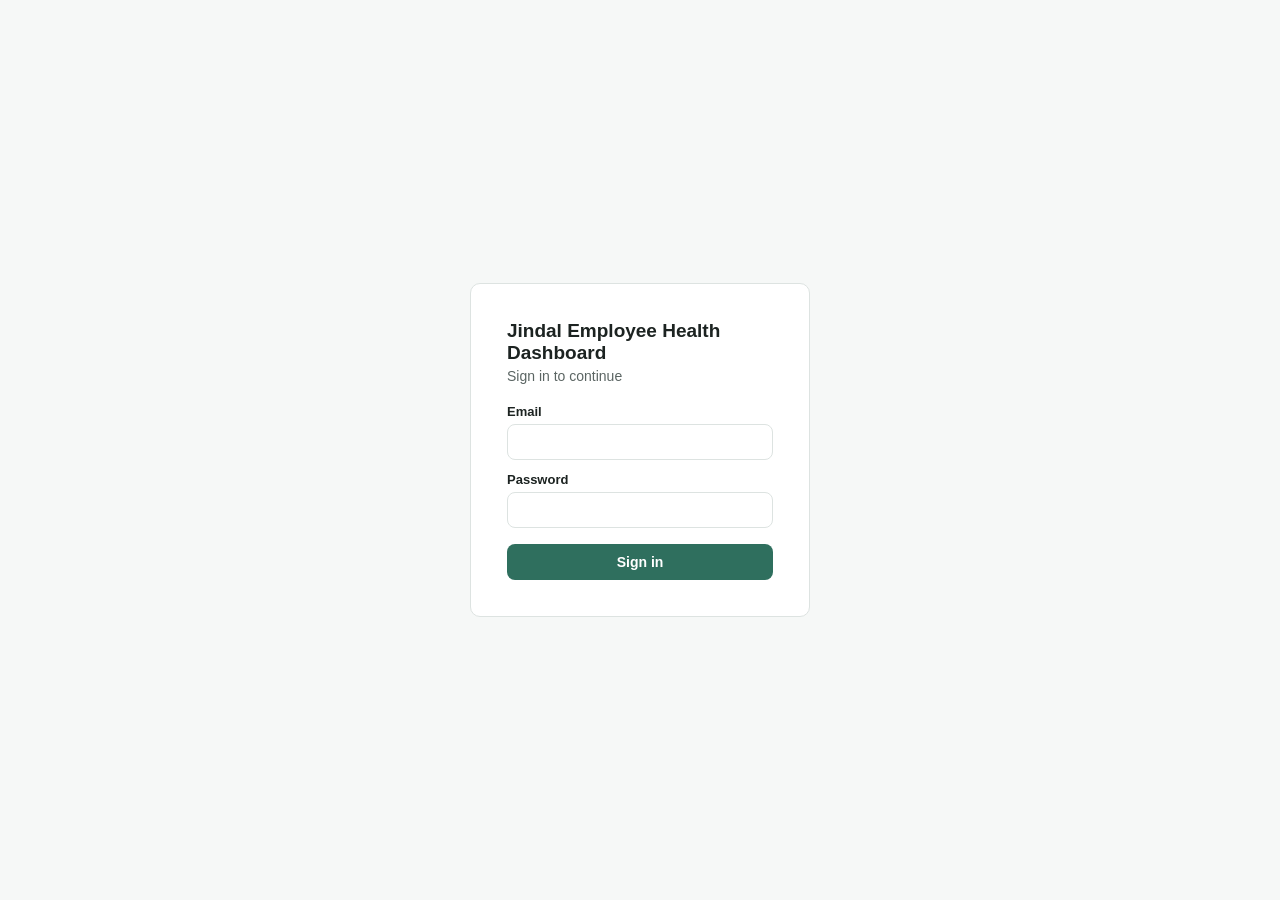
==== web/index.html @ 434de313 "Add web app frontend (login, role dashboards) calling n8n webhook backend Separate hand-coded HTML/C" ====
<!DOCTYPE html>
<html lang="en">
<head>
<meta charset="UTF-8" />
<meta name="viewport" content="width=device-width, initial-scale=1.0" />
<title>Jindal Health Dashboard — Sign in</title>
<link rel="stylesheet" href="assets/style.css" />
</head>
<body>
  <div class="login-shell">
    <div class="login-box">
      <h1>Jindal Employee Health Dashboard</h1>
      <p class="subtitle" style="margin-bottom:20px;">Sign in to continue</p>
      <form id="login-form">
        <label for="email">Email</label>
        <input type="email" id="email" required autocomplete="username" />
        <label for="password">Password</label>
        <input type="password" id="password" required autocomplete="current-password" />
        <button type="submit" style="width:100%;">Sign in</button>
      </form>
      <div id="msg"></div>
    </div>
  </div>

  <script src="assets/api.js"></script>
  <script>
    document.getElementById("login-form").addEventListener("submit", async function (e) {
      e.preventDefault();
      const email = document.getElementById("email").value.trim();
      const password = document.getElementById("password").value;
      const msgEl = document.getElementById("msg");
      msgEl.innerHTML = "";

      const { data } = await apiPost("login", { email, password });
      if (data.success) {
        saveSession(data.user, data.permissions);
        window.location.href = pageForRole(data.user.role);
      } else {
        msgEl.innerHTML = `<div class="msg error">${data.message || "Sign in failed."}</div>`;
      }
    });
  </script>
</body>
</html>
---- web/assets/style.css ----
:root {
  --ink: #1c2321;
  --ink-soft: #5b6563;
  --line: #dde3e1;
  --bg: #f6f8f7;
  --surface: #ffffff;
  --accent: #2f6f5e;
  --accent-ink: #ffffff;
  --warn: #b5541a;
  --warn-bg: #fdf0e6;
  --danger: #b3261e;
  --danger-bg: #fdecea;
  --ok: #2f6f5e;
  --ok-bg: #e8f3ef;
  --radius: 10px;
  font-family: -apple-system, "Segoe UI", Roboto, Helvetica, Arial, sans-serif;
}

* { box-sizing: border-box; }

body {
  margin: 0;
  background: var(--bg);
  color: var(--ink);
  min-height: 100vh;
}

a { color: var(--accent); }

.app-shell {
  display: flex;
  min-height: 100vh;
}

.sidebar {
  width: 220px;
  flex-shrink: 0;
  background: var(--surface);
  border-right: 1px solid var(--line);
  padding: 24px 16px;
  display: flex;
  flex-direction: column;
  gap: 4px;
}

.sidebar .brand {
  font-weight: 700;
  font-size: 15px;
  margin-bottom: 20px;
  color: var(--ink);
}

.sidebar .brand span {
  display: block;
  font-weight: 400;
  font-size: 12px;
  color: var(--ink-soft);
  margin-top: 2px;
}

.sidebar .nav-item {
  padding: 9px 12px;
  border-radius: 8px;
  font-size: 14px;
  color: var(--ink-soft);
  cursor: pointer;
  user-select: none;
}

.sidebar .nav-item.active {
  background: var(--ok-bg);
  color: var(--accent);
  font-weight: 600;
}

.sidebar .spacer { flex: 1; }

.sidebar .user-chip {
  font-size: 13px;
  color: var(--ink-soft);
  padding: 8px 12px;
  border-top: 1px solid var(--line);
  margin-top: 8px;
}

.main {
  flex: 1;
  padding: 32px 40px;
  max-width: 1100px;
}

h1 {
  font-size: 22px;
  margin: 0 0 4px;
}

.subtitle {
  color: var(--ink-soft);
  font-size: 14px;
  margin: 0 0 28px;
}

.card {
  background: var(--surface);
  border: 1px solid var(--line);
  border-radius: var(--radius);
  padding: 20px;
  margin-bottom: 20px;
}

.card h2 {
  font-size: 15px;
  margin: 0 0 14px;
}

.stat-row {
  display: grid;
  grid-template-columns: repeat(auto-fit, minmax(150px, 1fr));
  gap: 14px;
  margin-bottom: 24px;
}

.stat-tile {
  background: var(--surface);
  border: 1px solid var(--line);
  border-radius: var(--radius);
  padding: 16px;
}

.stat-tile .num {
  font-size: 26px;
  font-weight: 700;
}

.stat-tile .label {
  font-size: 12.5px;
  color: var(--ink-soft);
  margin-top: 2px;
}

table {
  width: 100%;
  border-collapse: collapse;
  font-size: 13.5px;
}

th, td {
  text-align: left;
  padding: 9px 10px;
  border-bottom: 1px solid var(--line);
}

th {
  color: var(--ink-soft);
  font-weight: 600;
  font-size: 12.5px;
  text-transform: uppercase;
  letter-spacing: 0.02em;
}

tr:last-child td { border-bottom: none; }

.badge {
  display: inline-block;
  padding: 3px 9px;
  border-radius: 999px;
  font-size: 12px;
  font-weight: 600;
}

.badge.ok { background: var(--ok-bg); color: var(--ok); }
.badge.warn { background: var(--warn-bg); color: var(--warn); }
.badge.danger { background: var(--danger-bg); color: var(--danger); }
.badge.neutral { background: var(--line); color: var(--ink-soft); }

input, select, textarea {
  width: 100%;
  padding: 9px 11px;
  border: 1px solid var(--line);
  border-radius: 8px;
  font-size: 14px;
  font-family: inherit;
  background: var(--surface);
  color: var(--ink);
}

label {
  display: block;
  font-size: 13px;
  font-weight: 600;
  margin: 12px 0 5px;
}

label:first-child { margin-top: 0; }

button {
  background: var(--accent);
  color: var(--accent-ink);
  border: none;
  border-radius: 8px;
  padding: 10px 18px;
  font-size: 14px;
  font-weight: 600;
  cursor: pointer;
  margin-top: 16px;
}

button:hover { opacity: 0.92; }

button.secondary {
  background: transparent;
  color: var(--accent);
  border: 1px solid var(--accent);
}

button.small {
  padding: 6px 12px;
  font-size: 13px;
  margin-top: 0;
}

.msg {
  font-size: 13.5px;
  margin-top: 10px;
  padding: 8px 12px;
  border-radius: 8px;
}

.msg.error { background: var(--danger-bg); color: var(--danger); }
.msg.success { background: var(--ok-bg); color: var(--ok); }

.login-shell {
  min-height: 100vh;
  display: flex;
  align-items: center;
  justify-content: center;
}

.login-box {
  background: var(--surface);
  border: 1px solid var(--line);
  border-radius: var(--radius);
  padding: 36px;
  width: 340px;
}

.login-box h1 { font-size: 19px; }

.tracker-columns {
  display: grid;
  grid-template-columns: repeat(auto-fit, minmax(190px, 1fr));
  gap: 14px;
}

.tracker-col {
  background: var(--bg);
  border: 1px solid var(--line);
  border-radius: var(--radius);
  padding: 12px;
}

.tracker-col h3 {
  font-size: 13px;
  margin: 0 0 10px;
  color: var(--ink-soft);
  text-transform: uppercase;
  letter-spacing: 0.02em;
}

.tracker-card {
  background: var(--surface);
  border: 1px solid var(--line);
  border-radius: 8px;
  padding: 9px 11px;
  font-size: 13px;
  margin-bottom: 8px;
}

.tracker-card .dept {
  color: var(--ink-soft);
  font-size: 12px;
}

.empty-note {
  color: var(--ink-soft);
  font-size: 13.5px;
  padding: 10px 0;
}
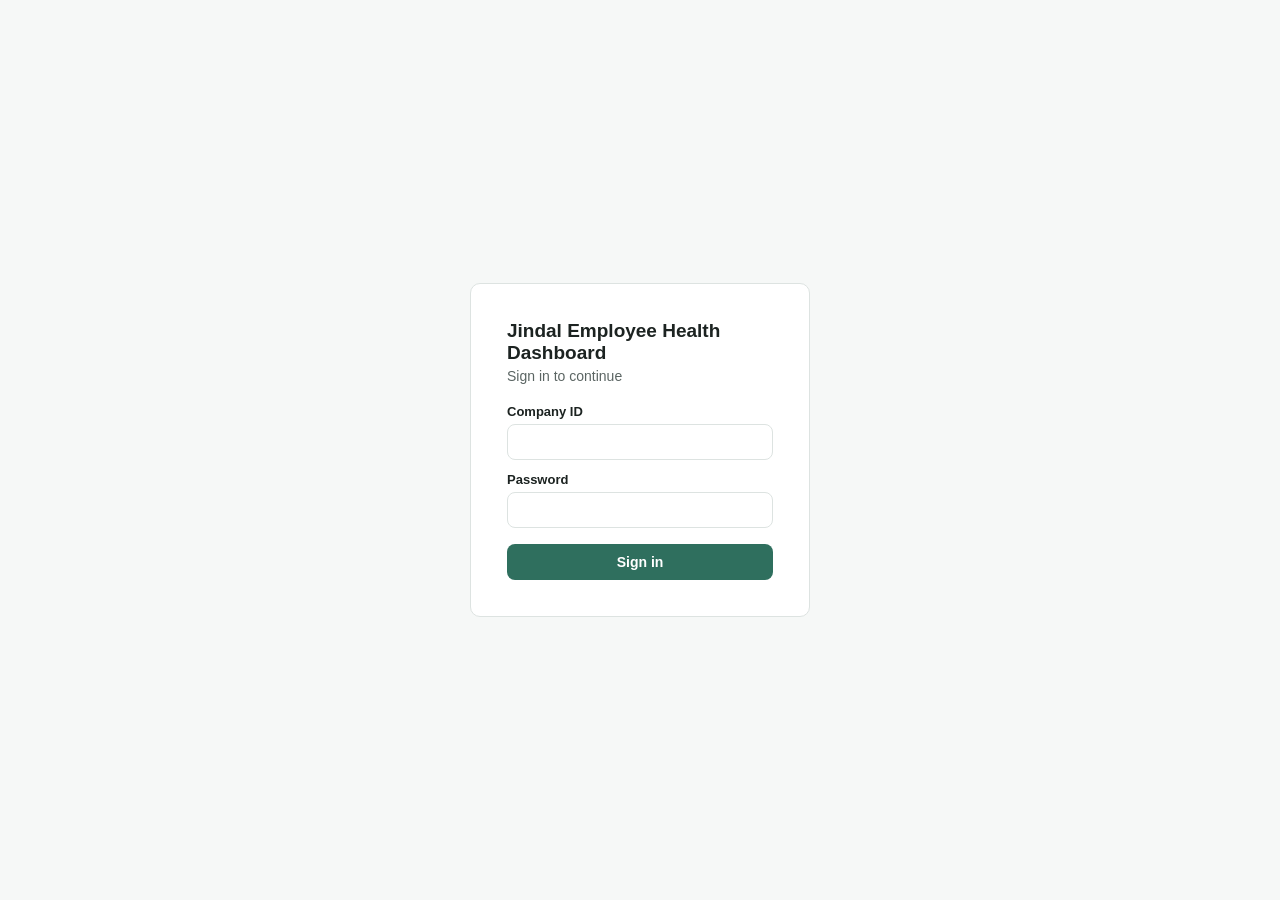
==== commit ef21d252: "Switch identity model from Email to Company ID Employees are now identified by a company-issued Comp" ====
--- a/web/index.html
+++ b/web/index.html
@@ -12,8 +12,8 @@
       <h1>Jindal Employee Health Dashboard</h1>
       <p class="subtitle" style="margin-bottom:20px;">Sign in to continue</p>
       <form id="login-form">
-        <label for="email">Email</label>
-        <input type="email" id="email" required autocomplete="username" />
+        <label for="companyId">Company ID</label>
+        <input type="text" id="companyId" required autocomplete="username" />
         <label for="password">Password</label>
         <input type="password" id="password" required autocomplete="current-password" />
         <button type="submit" style="width:100%;">Sign in</button>
@@ -26,12 +26,12 @@
   <script>
     document.getElementById("login-form").addEventListener("submit", async function (e) {
       e.preventDefault();
-      const email = document.getElementById("email").value.trim();
+      const companyId = document.getElementById("companyId").value.trim();
       const password = document.getElementById("password").value;
       const msgEl = document.getElementById("msg");
       msgEl.innerHTML = "";
 
-      const { data } = await apiPost("login", { email, password });
+      const { data } = await apiPost("login", { companyId, password });
       if (data.success) {
         saveSession(data.user, data.permissions);
         window.location.href = pageForRole(data.user.role);
